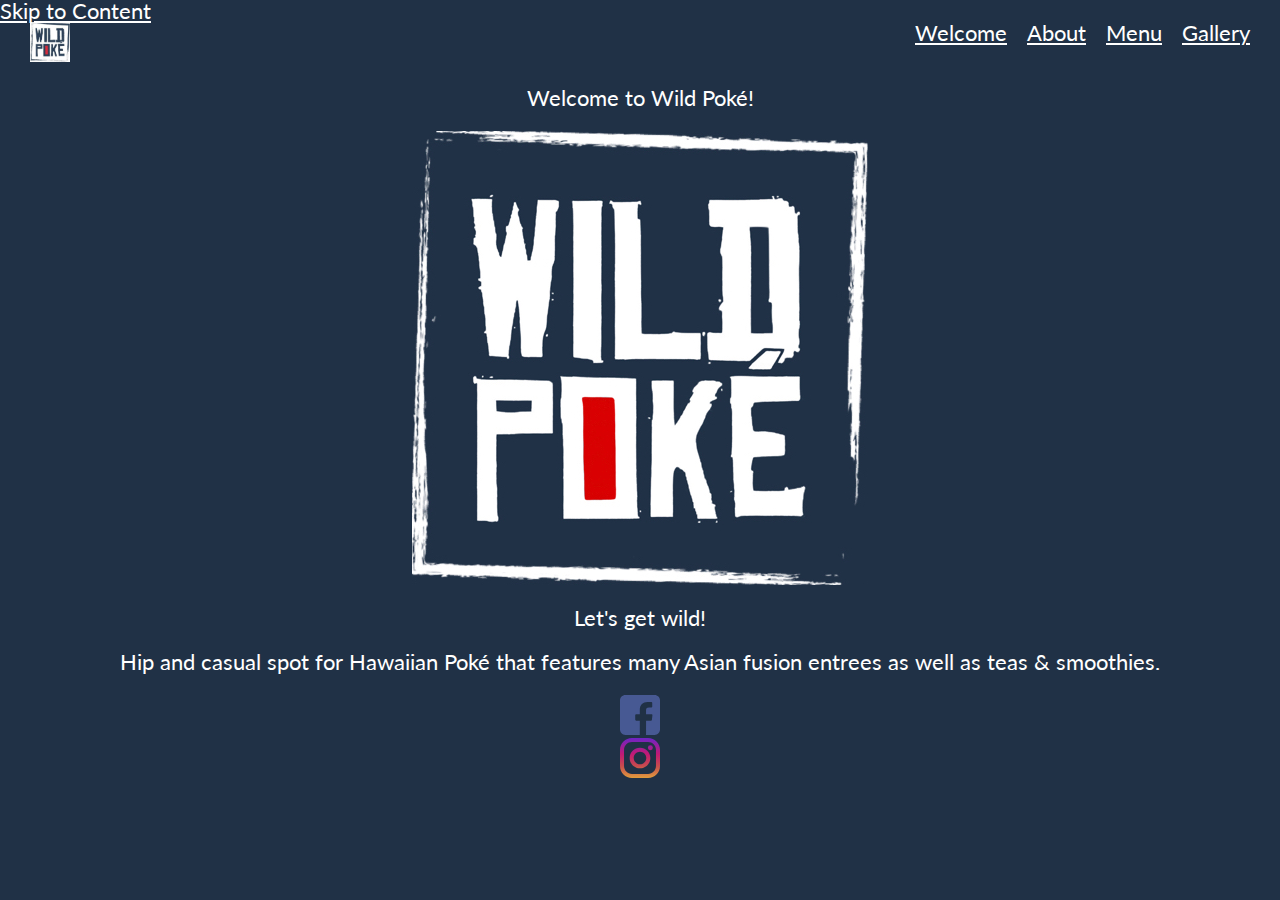
==== index.html @ a9962ba2 "Edit footer" ====
<!DOCTYPE html>
<html lang="en" dir="ltr">
  <head>
    <meta charset="utf-8">
    <link rel="stylesheet" type="text/css" href="css/style.css">
    <link rel="stylesheet" type="text/css" href="css/html5reset.css">
    <link href='https://fonts.googleapis.com/css?family=Lato' rel='stylesheet'>
    <style>
      body{
        font-family: 'Lato';
        font-size: 22px;
      }
    </style>
    <title>Welcome</title>
  </head>
  <body>
    <a href= "#main" class= "skip">Skip to Content</a>
    <header>
      <nav>
        <ul class= "current">
          <li><a href='index.html' class= "nav_logo"><img src= "images/logo_white.png" alt= "nav_logo" height= "40"></a></li>
          <li><a href='index.html'>Welcome</a></li>
          <li><a href='about.html'>About</a></li>
          <li><a href='menu.html'>Menu</a></li>
          <li><a href='gallery.html'>Gallery</a></li>
        </ul>
      </nav>
      <br>
      <h1>Welcome to Wild Poké!</h1>
      <br>
    </header>
    <main id= "main">
    <img src= "images/logo_blue.png" alt= 'logo' class= 'home_logo'>
    <br>
    <div>
      <p>Let's get wild!</p>
    </div>
    <br>
    <p>Hip and casual spot for Hawaiian Poké that features many Asian fusion entrees as well as teas & smoothies.</p>
    </main>
  </body>
  <br>
  <footer>
    <ul class= "social_media">
      <li><a href= 'https://www.facebook.com/eatwildpoke/'><img src= "images/facebook.svg" alt= "fb_logo" height= "40"></a></li>
      <li><a href= 'https://www.instagram.com/eatwildpoke/'><img src= "images/instagram.svg" alt= "insta_logo" height= "40"></a></li>
    </ul>
  </footer>
</html>
---- css/style.css ----
body{
	background: #203146;
	color: white;
	size: 150%;
	margin: 5%;
}

h1 {
	text-align: center;
}

.current{
	display: flex;
	color: #000000;
	background: #203146;
	text-align: right;
	margin-right: 20px;
}

.current .nav_logo{
	margin-left: 20px;
}

.current a{
	color: white;
	padding: 10px;
}

.current li:first-child{
	margin-right: auto;
}

.home_logo{
	display: block;
	margin-left: auto;
	margin-right: auto;
}

p{
	text-align: center;
}

.skip{
	color: white;
	position: relative;
}

.social_media{
	display: block;
	text-align: center;
	margin-left: auto;
	margin-right: auto;
}

.social_media a{
	padding: 5px;
}
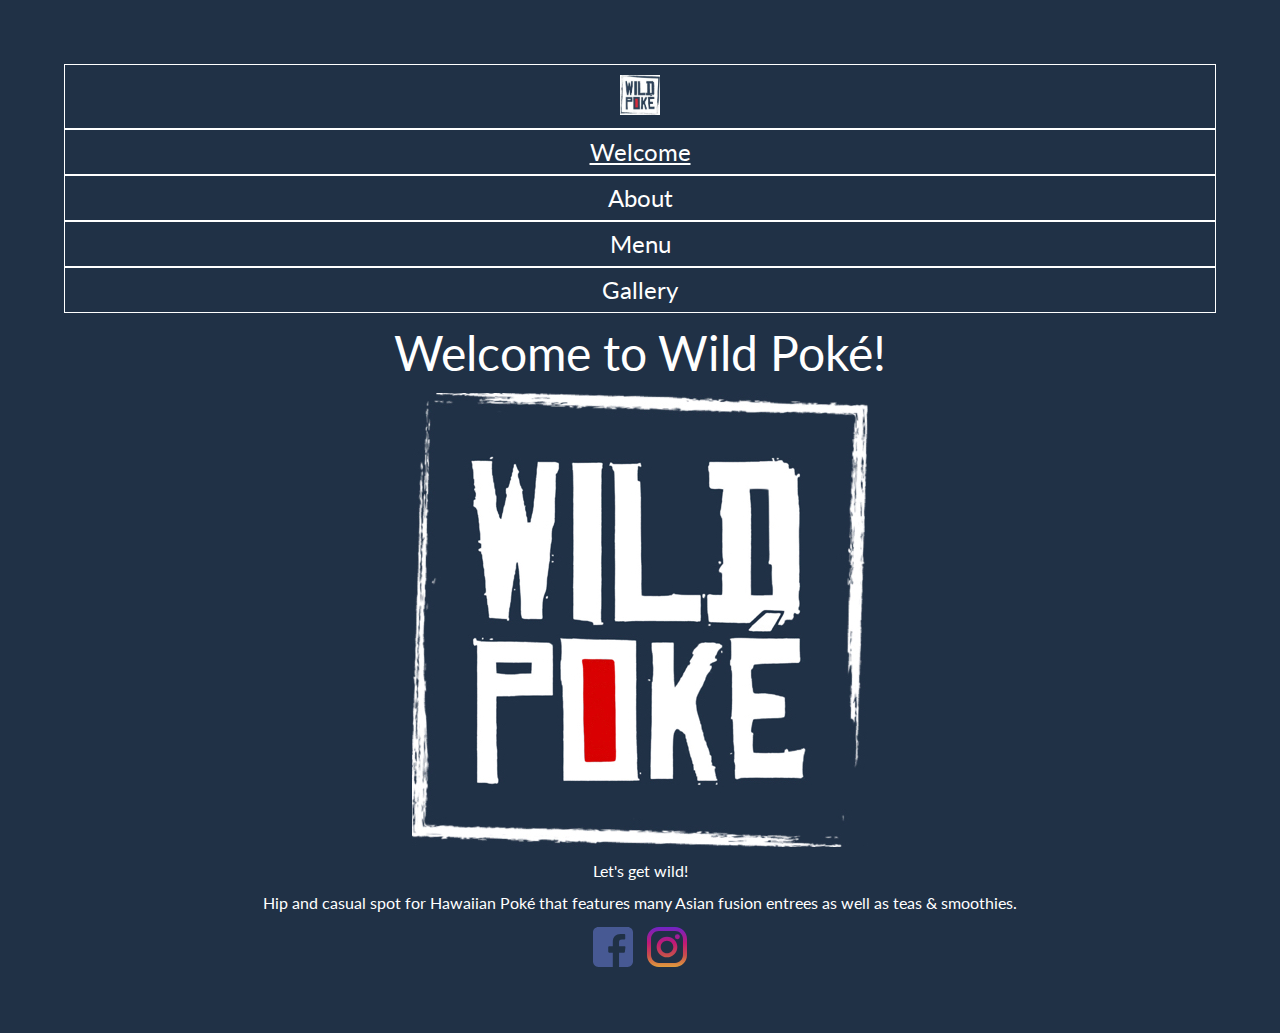
==== commit 3121a073: "Style fix" ====
--- a/index.html
+++ b/index.html
@@ -2,24 +2,19 @@
 <html lang="en" dir="ltr">
   <head>
     <meta charset="utf-8">
+    <link rel="stylesheet" type="text/css" href="css/html5reset.css">
     <link rel="stylesheet" type="text/css" href="css/style.css">
-    <link rel="stylesheet" type="text/css" href="css/html5reset.css">
     <link href='https://fonts.googleapis.com/css?family=Lato' rel='stylesheet'>
-    <style>
-      body{
-        font-family: 'Lato';
-        font-size: 22px;
-      }
-    </style>
+
     <title>Welcome</title>
   </head>
   <body>
     <a href= "#main" class= "skip">Skip to Content</a>
-    <header>
+    <div>
       <nav>
-        <ul class= "current">
-          <li><a href='index.html' class= "nav_logo"><img src= "images/logo_white.png" alt= "nav_logo" height= "40"></a></li>
-          <li><a href='index.html'>Welcome</a></li>
+        <ul class= "nav">
+          <li><a href='index.html'><img src= "images/logo_white.png" alt= "nav_logo" class= "nav_logo"></a></li>
+          <li><a href='index.html' class= "current">Welcome</a></li>
           <li><a href='about.html'>About</a></li>
           <li><a href='menu.html'>Menu</a></li>
           <li><a href='gallery.html'>Gallery</a></li>
@@ -28,7 +23,7 @@
       <br>
       <h1>Welcome to Wild Poké!</h1>
       <br>
-    </header>
+    </div>
     <main id= "main">
     <img src= "images/logo_blue.png" alt= 'logo' class= 'home_logo'>
     <br>
@@ -38,12 +33,12 @@
     <br>
     <p>Hip and casual spot for Hawaiian Poké that features many Asian fusion entrees as well as teas & smoothies.</p>
     </main>
+    <br>
+    <footer>
+      <ul class= "social_media">
+        <li><a href= 'https://www.facebook.com/eatwildpoke/'><img src= "images/facebook.svg" alt= "fb_logo" class= "social_media_logo"></a></li>
+        <li><a href= 'https://www.instagram.com/eatwildpoke/'><img src= "images/instagram.svg" alt= "insta_logo" class= "social_media_logo"></a></li>
+      </ul>
+    </footer>
   </body>
-  <br>
-  <footer>
-    <ul class= "social_media">
-      <li><a href= 'https://www.facebook.com/eatwildpoke/'><img src= "images/facebook.svg" alt= "fb_logo" height= "40"></a></li>
-      <li><a href= 'https://www.instagram.com/eatwildpoke/'><img src= "images/instagram.svg" alt= "insta_logo" height= "40"></a></li>
-    </ul>
-  </footer>
 </html>
--- a/css/style.css
+++ b/css/style.css
@@ -1,33 +1,77 @@
 body{
+	font-family: 'Lato';
 	background: #203146;
 	color: white;
 	size: 150%;
 	margin: 5%;
 }
 
-h1 {
+h1{
+	font-family: 'Lato';
+	font-size: 48px;
 	text-align: center;
 }
 
-.current{
-	display: flex;
-	color: #000000;
-	background: #203146;
-	text-align: right;
-	margin-right: 20px;
+h2{
+	font-family: 'Lato';
+	font-size: 36px;
+	text-align: center;
 }
 
-.current .nav_logo{
-	margin-left: 20px;
+h3{
+	font-family: 'Lato';
+	font-size: 24px;
+	text-align: center;
 }
 
-.current a{
+.skip{
 	color: white;
-	padding: 10px;
+	position: absolute;
+	overflow: hidden;
+	left: -9999px;
+	z-index: -999;
 }
 
-.current li:first-child{
+.skip:focus{
+	position: relative;
+	left: 0px;
+}
+
+/* Desktop nav
+.nav{
+	display: flex;
+} */
+
+/* Mobile nav */
+.nav li{
+	border: 1px solid white;
+}
+
+.nav a{
+	display: block;
+	color: white;
+	background: #203146;
+	text-align: center;
+	font-size: 150%;
+	padding: 10px;
+	text-decoration: none;
+}
+
+.nav a:hover{
+	background-color: #d90303;
+}
+
+.nav li:first-child{
 	margin-right: auto;
+}
+
+.nav .nav_logo{
+	height: 40px;
+	width: 40px;
+}
+
+.nav a.current{
+	text-decoration: underline;
 }
 
 .home_logo{
@@ -37,21 +81,38 @@
 }
 
 p{
+	font-family: 'Lato';
 	text-align: center;
 }
 
-.skip{
-	color: white;
-	position: relative;
+.social_media{
+	text-align: center;
 }
 
-.social_media{
-	display: block;
-	text-align: center;
-	margin-left: auto;
-	margin-right: auto;
+.social_media li{
+	display: inline;
+	padding: 5px;
 }
 
-.social_media a{
-	padding: 5px;
+.social_media .social_media_logo{
+	height: 40px;
+	width: 40px;
 }
+
+.container{
+	display: grid;
+	flex-wrap: wrap;
+	grid-template-columns: auto auto auto;
+	justify-content: center;
+	align-items: center;
+}
+
+.container img{
+	height: 250px;
+	width: 250px;
+}
+
+iframe{
+	height: 450px;
+	width: 600px;
+}
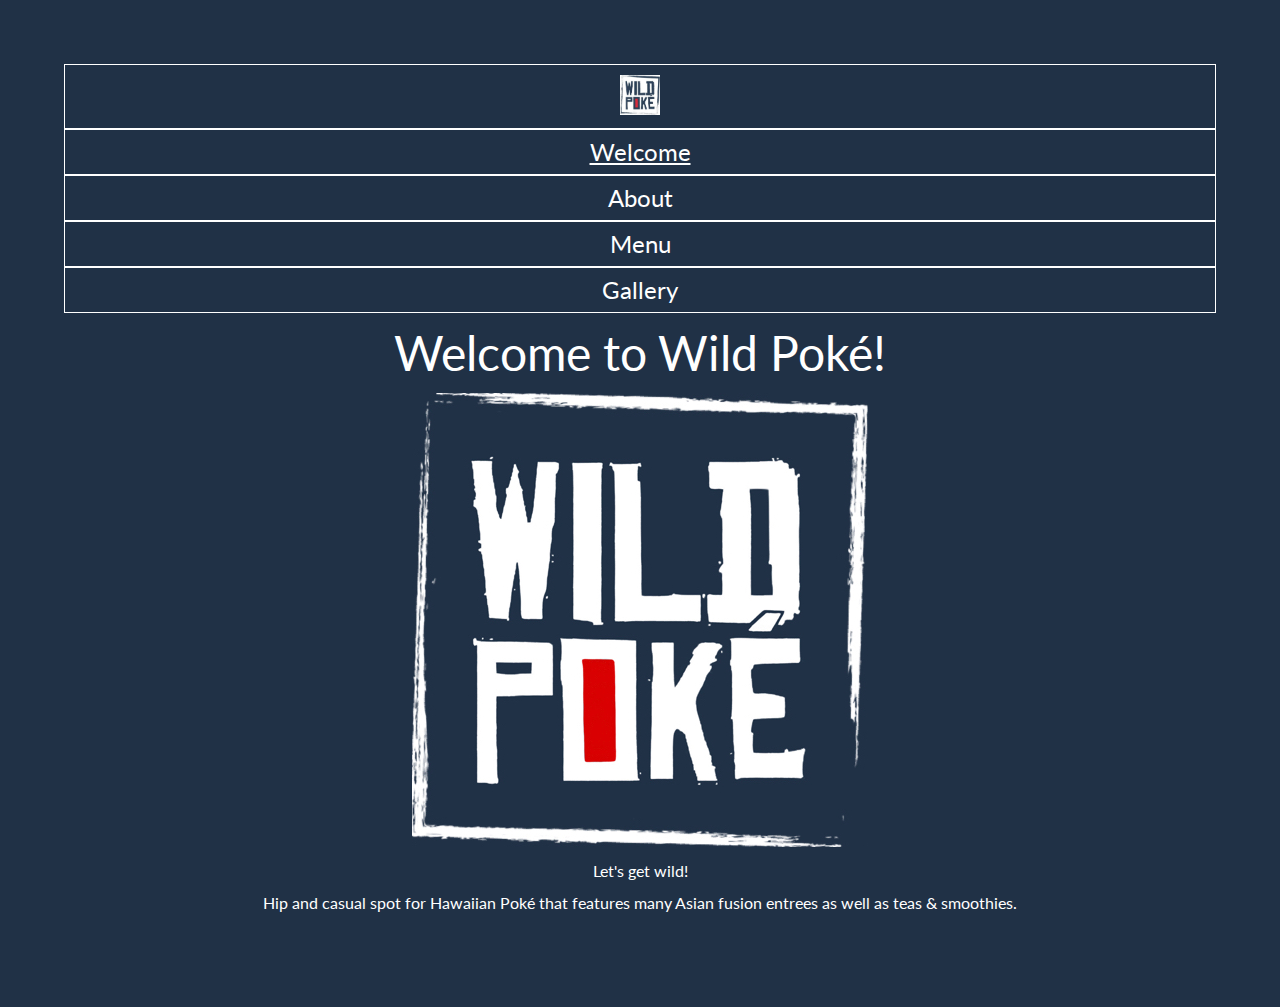
==== commit ae23c15b: "Add jump to content" ====
--- a/index.html
+++ b/index.html
@@ -5,12 +5,13 @@
     <link rel="stylesheet" type="text/css" href="css/html5reset.css">
     <link rel="stylesheet" type="text/css" href="css/style.css">
     <link href='https://fonts.googleapis.com/css?family=Lato' rel='stylesheet'>
+    <link rel="stylesheet" href="https://use.fontawesome.com/releases/v5.7.1/css/all.css" integrity="sha384-fnmOCqbTlWIlj8LyTjo7mOUStjsKC4pOpQbqyi7RrhN7udi9RwhKkMHpvLbHG9Sr" crossorigin="anonymous">
 
     <title>Welcome</title>
   </head>
   <body>
     <a href= "#main" class= "skip">Skip to Content</a>
-    <div>
+    <header>
       <nav>
         <ul class= "nav">
           <li><a href='index.html'><img src= "images/logo_white.png" alt= "nav_logo" class= "nav_logo"></a></li>
@@ -23,7 +24,7 @@
       <br>
       <h1>Welcome to Wild Poké!</h1>
       <br>
-    </div>
+    </header>
     <main id= "main">
     <img src= "images/logo_blue.png" alt= 'logo' class= 'home_logo'>
     <br>
@@ -36,8 +37,8 @@
     <br>
     <footer>
       <ul class= "social_media">
-        <li><a href= 'https://www.facebook.com/eatwildpoke/'><img src= "images/facebook.svg" alt= "fb_logo" class= "social_media_logo"></a></li>
-        <li><a href= 'https://www.instagram.com/eatwildpoke/'><img src= "images/instagram.svg" alt= "insta_logo" class= "social_media_logo"></a></li>
+        <li><a href= 'https://www.facebook.com/eatwildpoke/'><i class="fab fa-facebook fa-3x social_media_logo"></i></a></li>
+        <li><a href= 'https://www.instagram.com/eatwildpoke/'><i class="fab fa-instagram fa-3x social_media_logo"></i></a></li>
       </ul>
     </footer>
   </body>
--- a/css/style.css
+++ b/css/style.css
@@ -95,8 +95,7 @@
 }
 
 .social_media .social_media_logo{
-	height: 40px;
-	width: 40px;
+	color: white;
 }
 
 .container{
@@ -116,3 +115,11 @@
 	height: 450px;
 	width: 600px;
 }
+
+/* .fb_icon{
+	color: white;
+}
+
+.ig_icon{
+	color: white;
+} */
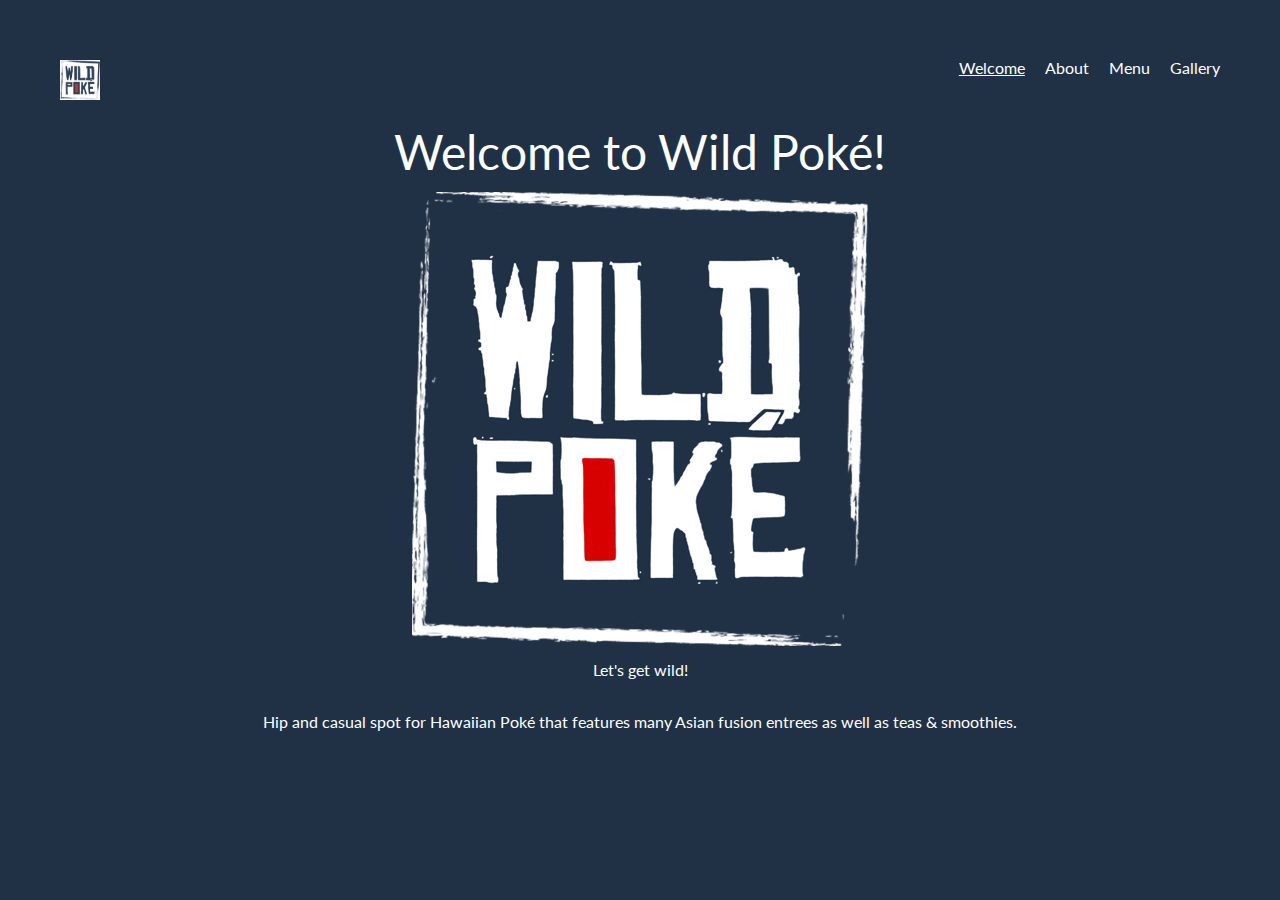
==== commit 0b5d98bf: "Add Responsive Design" ====
--- a/index.html
+++ b/index.html
@@ -4,7 +4,7 @@
     <meta charset="utf-8">
     <link rel="stylesheet" type="text/css" href="css/html5reset.css">
     <link rel="stylesheet" type="text/css" href="css/style.css">
-    <link href='https://fonts.googleapis.com/css?family=Lato' rel='stylesheet'>
+    <link href="https://fonts.googleapis.com/css?family=Lato" rel="stylesheet">
     <link rel="stylesheet" href="https://use.fontawesome.com/releases/v5.7.1/css/all.css" integrity="sha384-fnmOCqbTlWIlj8LyTjo7mOUStjsKC4pOpQbqyi7RrhN7udi9RwhKkMHpvLbHG9Sr" crossorigin="anonymous">
 
     <title>Welcome</title>
@@ -26,19 +26,19 @@
       <br>
     </header>
     <main id= "main">
-    <img src= "images/logo_blue.png" alt= 'logo' class= 'home_logo'>
-    <br>
-    <div>
-      <p>Let's get wild!</p>
-    </div>
-    <br>
-    <p>Hip and casual spot for Hawaiian Poké that features many Asian fusion entrees as well as teas & smoothies.</p>
+      <img src= 'images/logo_blue.png' alt= 'logo' class= 'home_logo'>
+      <br>
+      <div>
+        <p>Let's get wild!</p>
+      </div>
+      <br>
+      <p>Hip and casual spot for Hawaiian Poké that features many Asian fusion entrees as well as teas & smoothies.</p>
     </main>
     <br>
     <footer>
       <ul class= "social_media">
-        <li><a href= 'https://www.facebook.com/eatwildpoke/'><i class="fab fa-facebook fa-3x social_media_logo"></i></a></li>
-        <li><a href= 'https://www.instagram.com/eatwildpoke/'><i class="fab fa-instagram fa-3x social_media_logo"></i></a></li>
+        <li><a href= 'https://www.facebook.com/eatwildpoke/' aria-label= 'facebook'><i class="fab fa-facebook fa-3x social_media_logo"></i></a></li>
+        <li><a href= 'https://www.instagram.com/eatwildpoke/' aria-label= 'instagram'><i class="fab fa-instagram fa-3x social_media_logo"></i></a></li>
       </ul>
     </footer>
   </body>
--- a/css/style.css
+++ b/css/style.css
@@ -1,31 +1,54 @@
-body{
-	font-family: 'Lato';
-	background: #203146;
-	color: white;
-	size: 150%;
-	margin: 5%;
+/* CSS Variables */
+:root{
+	--background-color: #203146;
+	--color: white;
+	--hover-color: #d90303;
+	--font-size: 16px;
+	--font-family: 'Lato';
+}
+
+/* Style */
+body, html{
+	background-color: var(--background-color);
+	/* background-image: url("..images/logo_blue.png"); */
+	color: var(--color);
+	font-family: var(--font-family);
+	font-size: var(--font-size, 16px);
+	font-weight: 400;
+	margin: 2%;
 }
 
 h1{
-	font-family: 'Lato';
-	font-size: 48px;
+	font-family: var(--font-family);
+	font-size: 3rem;
 	text-align: center;
 }
 
 h2{
-	font-family: 'Lato';
-	font-size: 36px;
-	text-align: center;
+	color: red;
+	font-family: var(--font-family);
+	font-size: 2.25rem;
+	text-align: center;
+	padding-bottom: 1.25rem;
 }
 
 h3{
-	font-family: 'Lato';
-	font-size: 24px;
-	text-align: center;
-}
-
+	font-family: var(--font-family);
+	font-size: 1.5rem;
+	text-align: center;
+	padding-bottom: 1.25rem;
+}
+
+p{
+	font-family: var(--font-family);
+	font-size: 1rem;
+	text-align: center;
+	padding-bottom: 1.25rem;
+}
+
+/* Header */
 .skip{
-	color: white;
+	color: var(--color);
 	position: absolute;
 	overflow: hidden;
 	left: -9999px;
@@ -43,22 +66,25 @@
 } */
 
 /* Mobile nav */
-.nav li{
+/* .nav li{
 	border: 1px solid white;
-}
+} */
 
 .nav a{
+	background-color: var(--background-color);
+	color: var(--color);
 	display: block;
-	color: white;
-	background: #203146;
-	text-align: center;
-	font-size: 150%;
 	padding: 10px;
+	text-align: center;
 	text-decoration: none;
 }
 
+.nav a.current{
+	text-decoration: underline;
+}
+
 .nav a:hover{
-	background-color: #d90303;
+	background-color: var(--hover-color);
 }
 
 .nav li:first-child{
@@ -68,10 +94,6 @@
 .nav .nav_logo{
 	height: 40px;
 	width: 40px;
-}
-
-.nav a.current{
-	text-decoration: underline;
 }
 
 .home_logo{
@@ -80,11 +102,6 @@
 	margin-right: auto;
 }
 
-p{
-	font-family: 'Lato';
-	text-align: center;
-}
-
 .social_media{
 	text-align: center;
 }
@@ -95,7 +112,7 @@
 }
 
 .social_media .social_media_logo{
-	color: white;
+	color: var(--color);
 }
 
 .container{
@@ -108,18 +125,94 @@
 
 .container img{
 	height: 250px;
-	width: 250px;
+	width: 100%;
 }
 
 iframe{
 	height: 450px;
-	width: 600px;
-}
-
-/* .fb_icon{
-	color: white;
-}
-
-.ig_icon{
-	color: white;
-} */
+	width: 100%;
+}
+
+.menu h3{
+	text-align: center;
+	padding-right: 30px;
+}
+
+.menu p{
+	text-align: justify;
+	padding-left: 30px;
+}
+
+.items{
+	display: grid;
+	grid-template-columns: 1fr 1fr 2fr;
+}
+
+.contact{
+	text-align: center;
+}
+
+.name{
+	height: 1.5rem;
+	width: 600px;
+}
+
+.email{
+	height: 1.5rem;
+	width: 600px;
+}
+
+.subject{
+	height: 1.5rem;
+	width: 600px;
+}
+
+.message{
+	height: 100px;
+	width: 600px;
+}
+
+@media screen and (orientation: portrait){
+	/* body, html{
+		font-size: 20px;
+	} */
+	.menu p{
+		text-align: left;
+	}
+	.container{
+			grid-template-columns: auto auto;
+	}
+}
+
+@media screen and (min-width: 768px){
+	.skip{
+		padding: 6px;
+		position: absolute;
+		top: -40px;
+		left: 0px;
+		color: white;
+		border-left: 1px solid white;
+		border-right: 1px solid white;
+		border-top: 1px solid white;
+		border-bottom: 1px solid white;
+		/* border-bottom-right-radius: 8px; */
+		background: #d90303;
+	  z-index: 100;
+	}
+
+	.skip:focus{
+		position: relative;
+		left: 0px;
+	}
+}
+
+@media screen and (min-width: 1024px){
+	nav ul{
+		display: flex;
+		justify-content: flex-end;
+	}
+	nav ul li{
+		display: inline-block;
+		background: #203146;
+	}
+}
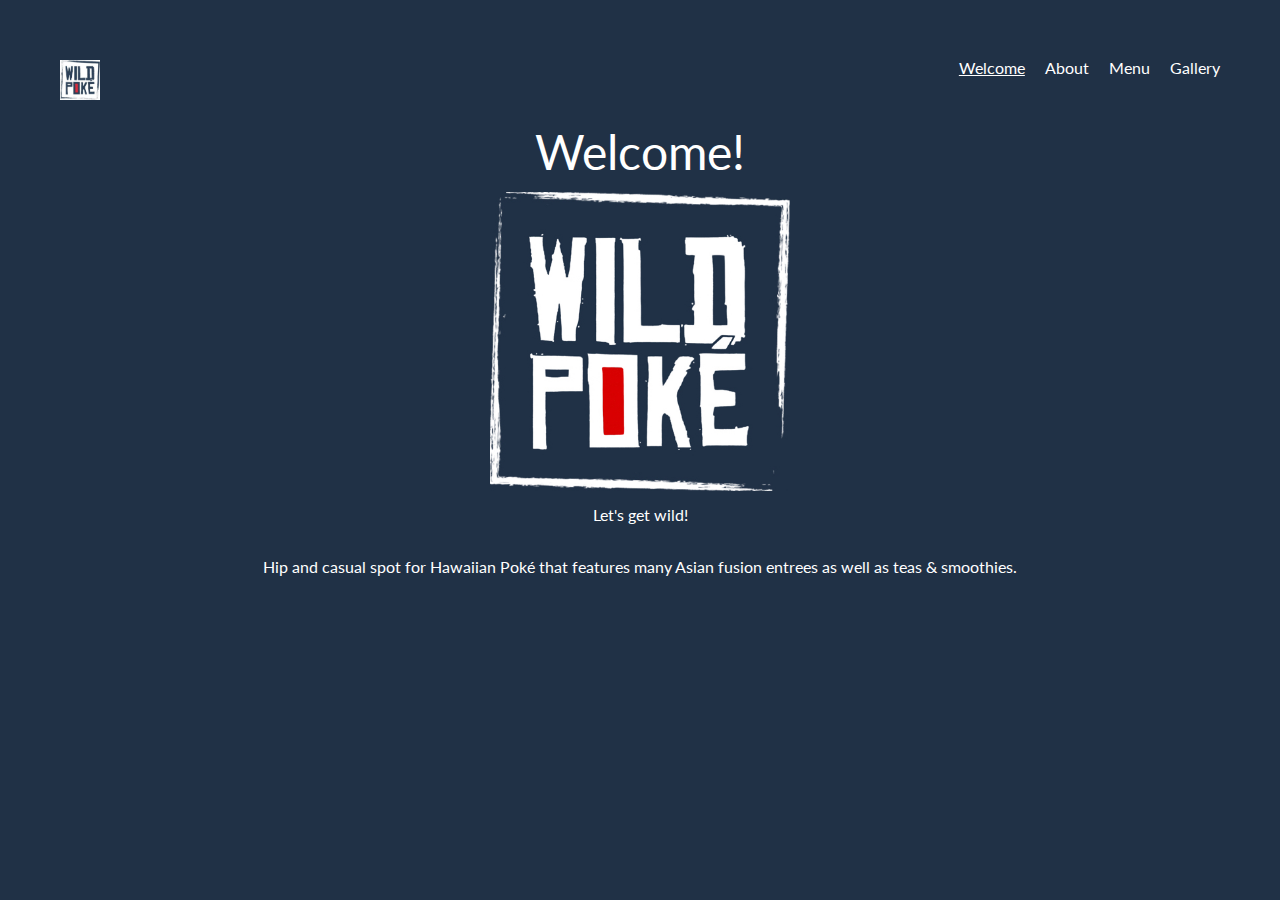
==== commit 5331925a: "Update Responsive Design" ====
--- a/index.html
+++ b/index.html
@@ -2,6 +2,7 @@
 <html lang="en" dir="ltr">
   <head>
     <meta charset="utf-8">
+    <meta name="viewport" content="width=device-width, initial-scale=1.0">
     <link rel="stylesheet" type="text/css" href="css/html5reset.css">
     <link rel="stylesheet" type="text/css" href="css/style.css">
     <link href="https://fonts.googleapis.com/css?family=Lato" rel="stylesheet">
@@ -22,7 +23,7 @@
         </ul>
       </nav>
       <br>
-      <h1>Welcome to Wild Poké!</h1>
+      <h1>Welcome!</h1>
       <br>
     </header>
     <main id= "main">
--- a/css/style.css
+++ b/css/style.css
@@ -100,6 +100,7 @@
 	display: block;
 	margin-left: auto;
 	margin-right: auto;
+	width: 300px;
 }
 
 .social_media{
@@ -131,6 +132,7 @@
 iframe{
 	height: 450px;
 	width: 100%;
+	padding-bottom: 1.25rem;
 }
 
 .menu h3{
@@ -152,30 +154,40 @@
 	text-align: center;
 }
 
+.contact li{
+	padding-bottom: 1.5rem;
+}
+
+label{
+	display: inline-block;
+	text-align: end;
+	width: 8%;
+}
+
 .name{
 	height: 1.5rem;
-	width: 600px;
+	width: 50%;
 }
 
 .email{
 	height: 1.5rem;
-	width: 600px;
+	width: 50%;
 }
 
 .subject{
 	height: 1.5rem;
-	width: 600px;
+	width: 50%;
 }
 
 .message{
 	height: 100px;
-	width: 600px;
+	width: 50%;
 }
 
 @media screen and (orientation: portrait){
-	/* body, html{
-		font-size: 20px;
-	} */
+	body, html{
+		font-size: 24px;
+	}
 	.menu p{
 		text-align: left;
 	}
@@ -213,6 +225,6 @@
 	}
 	nav ul li{
 		display: inline-block;
-		background: #203146;
-	}
-}
+		background: var(--background-color);
+	}
+}
